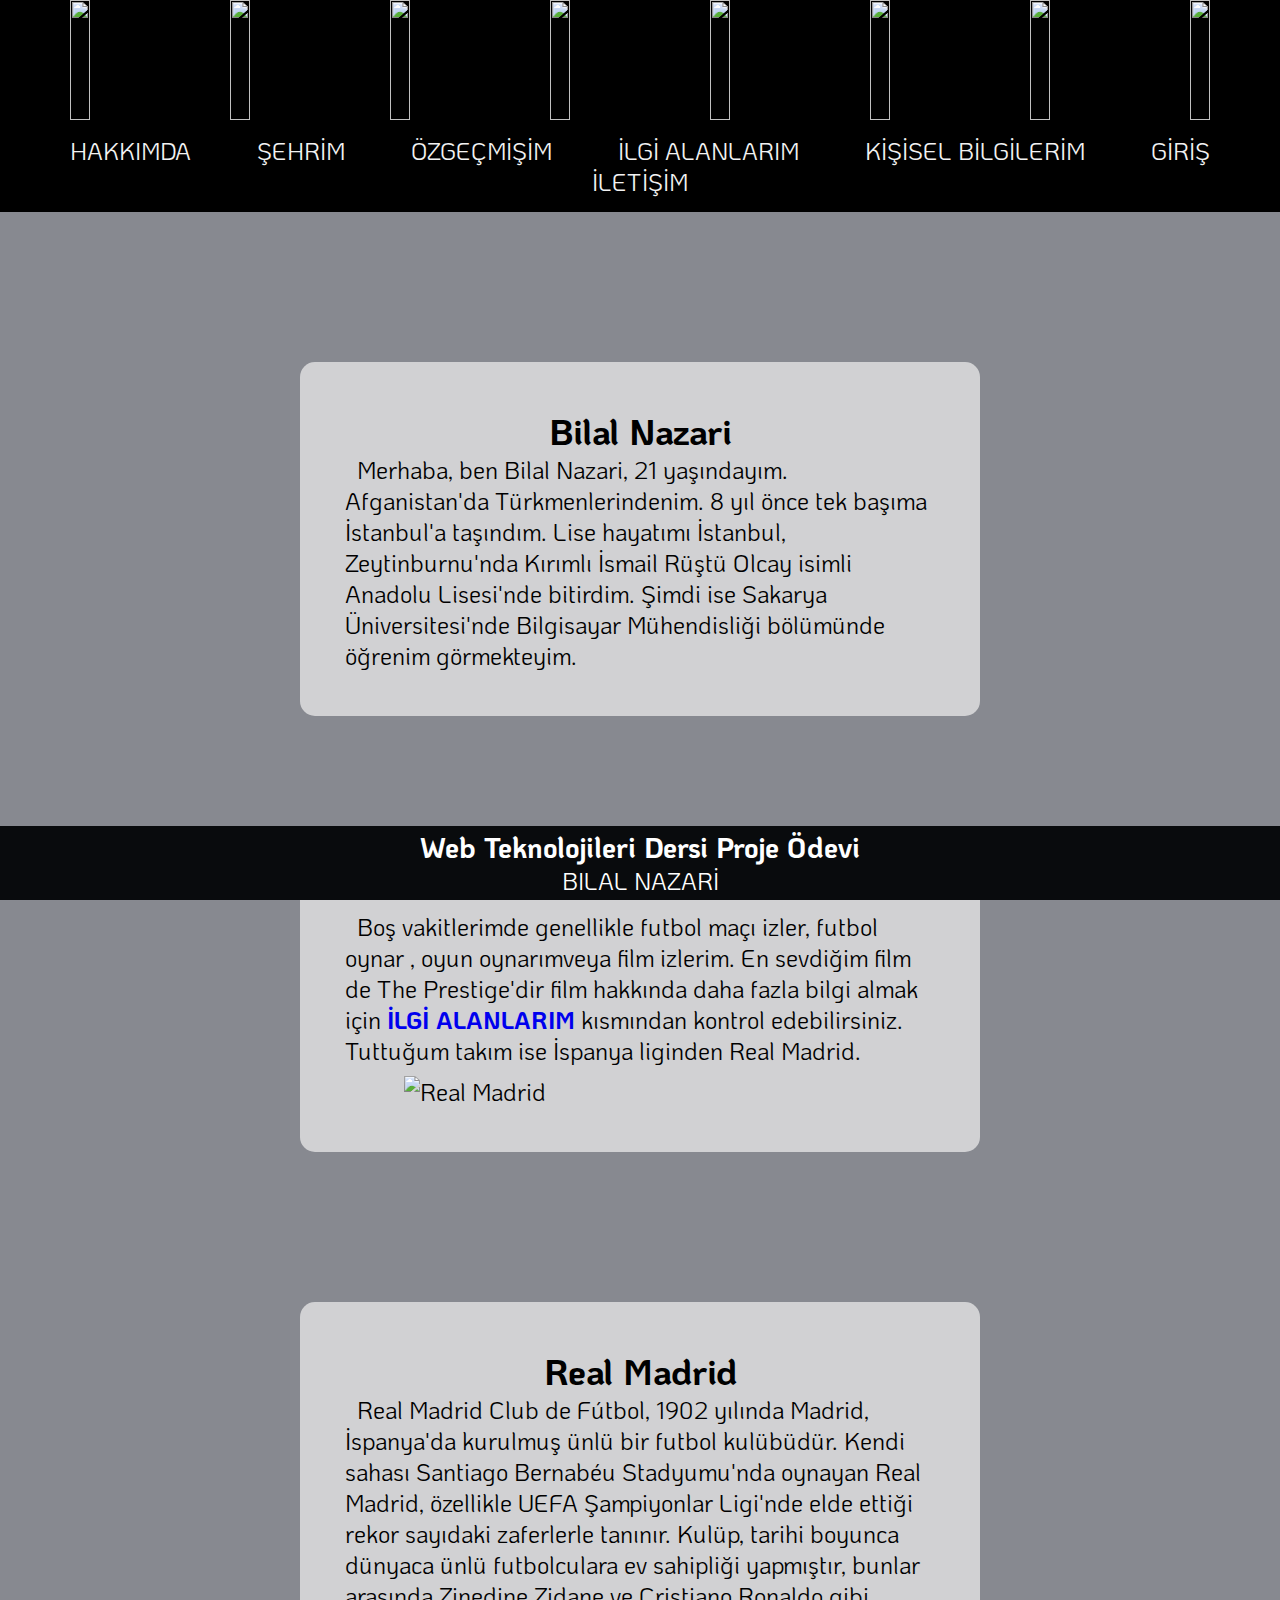
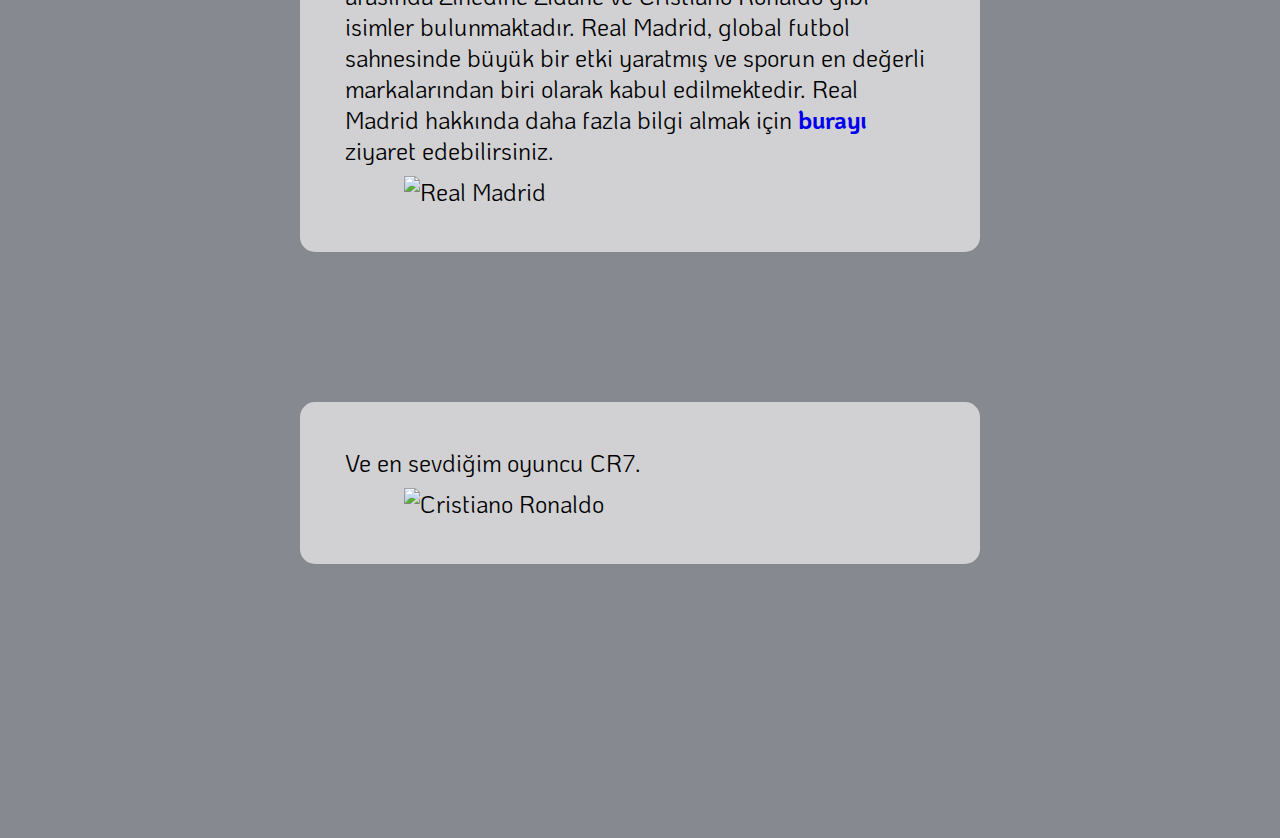
==== index.html @ f86d73aa "Add files via upload" ====
<!DOCTYPE html>
<html lang="tr">

<head>
    <meta charset="UTF-8">
    <meta http-equiv="X-UA-Compatible" content="IE=edge">
    <meta name="viewport" content="width=device-width, initial-scale=1.0">
    <link rel="stylesheet" href="main.css">
    <link rel="preconnect" href="https://fonts.gstatic.com">
    <link href="https://fonts.googleapis.com/css2?family=KoHo&display=swap" rel="stylesheet">
    <title>Hakkında</title>
</head>

<body>
    <header>
        <div>
            <div> <img src="resimler/galatakulesi.jpg" alt=""></div>
            <div><img src="resimler/dolmabahce.jpg" alt=""></div>
            <div> <img src="resimler/bogazkoprusu.jpg" alt=""></div>
            <div> <img src="resimler/kapalicarsi.jpg" alt=""></div>
            <div><img src="resimler/kızkulesi.jpg" alt=""></div>
            <div><img src="resimler/ayasofya.jpg" alt=""></div>
            <div> <img src="resimler/sultanahmet.jpg" alt=""></div>
            <div><img src="resimler/topkapısarayı.jpg" alt=""></div>
        </div>
        <div class="clear"></div>
        <div style="padding: 1rem;">
            <a class="baslik" href="index.html">HAKKIMDA</a>
            <a class="baslik" href="Şehrimiz.html">ŞEHRİM</a>
            <a class="baslik" href="Özgeçmişim.html">ÖZGEÇMİŞİM</a>
            <a class="baslik" href="İlgiAlanlarım.html">İLGİ ALANLARIM</a>
            <a class="baslik" href="KişiselBilgilerim.html">KİŞİSEL BİLGİLERİM</a>
            <a class="baslik" href="login.html">GİRİŞ</a>
            <a class="baslik" href="iletişi.html">İLETİŞİM</a>
        </div>
    </header>

    <section id="section">
        <div class="content">
            <h2>Bilal Nazari</h2>
            <p>
                &nbsp Merhaba, ben Bilal Nazari, 21 yaşındayım. Afganistan'da Türkmenlerindenim. 8 yıl önce tek başıma İstanbul'a taşındım.
                Lise hayatımı İstanbul, Zeytinburnu'nda Kırımlı İsmail Rüştü Olcay isimli Anadolu Lisesi'nde bitirdim.
                Şimdi ise Sakarya Üniversitesi'nde Bilgisayar Mühendisliği bölümünde öğrenim görmekteyim.
            </p>
        </div>
        <div class="content">
            <p>
                &nbsp Boş vakitlerimde genellikle futbol maçı izler, futbol oynar , oyun oynarımveya film izlerim.
                En sevdiğim film de The Prestige'dir film hakkında daha fazla bilgi almak için <a class="başlik" href="İlgiAlanlarım.html" style="text-decoration: none;"> <b>İLGİ ALANLARIM</b> </a> kısmından kontrol edebilirsiniz.
               Tuttuğum takım ise İspanya liginden Real Madrid.
            </p>
            <img src="resimler/RealMadrid.png" alt="Real Madrid" class="resim">
        </div>
        <div class="content">
            <h2>Real Madrid</h2>
            <p>
                &nbsp Real Madrid Club de Fútbol, 1902 yılında Madrid, İspanya'da kurulmuş ünlü bir futbol kulübüdür.
                 Kendi sahası Santiago Bernabéu Stadyumu'nda oynayan Real Madrid, özellikle UEFA Şampiyonlar Ligi'nde elde ettiği rekor sayıdaki zaferlerle tanınır. 
                 Kulüp, tarihi boyunca dünyaca ünlü futbolculara ev sahipliği yapmıştır, bunlar arasında Zinedine Zidane ve Cristiano Ronaldo gibi isimler bulunmaktadır. 
                 Real Madrid, global futbol sahnesinde büyük bir etki yaratmış ve sporun en değerli markalarından biri olarak kabul edilmektedir.
                Real Madrid hakkında daha fazla bilgi almak için <a href="https://www.realmadrid.com/es-ES" style="text-decoration: none;" target="_blank"><b>burayı</b></a> ziyaret edebilirsiniz.
            </p>
            <img src="resimler/Real Madrid2.webp" alt="Real Madrid" class="resim">
        </div>
        <div class="content">
            <p>
                Ve en sevdiğim oyuncu CR7.
            </p>
            <img src="resimler/C.Ronaldo.jpg" alt="Cristiano Ronaldo" class="resim">
        </div><br><br><br><br>
    </section>

    <footer>
        <h3>Web Teknolojileri Dersi Proje Ödevi</h3>
        <div>BILAL NAZARİ</div>
    </footer>
</body>

</html>
---- main.css ----
*
{
    margin: 0;
    padding: 0;
    box-sizing: border-box;
}
html
{
    font-size: 15px;
}
body
{
    font-family: 'KoHo', sans-serif;
    font-size: 1.6rem;
    background-color: #5c5e68bb !important;
    background-image: url(Resimler/İstanbul.jpg);
    background-repeat: no-repeat;
    background-size: cover;
    background-attachment: fixed;
}

header img
{ 
    float: left;
    width: 12.5%;
    height: 8rem; 
}
img.baslik
{
    width: 100%;
    height: auto;
    float: left;
}
.clear
{ 
    clear: both;
}
header
{
    width: 100%;
    font-size: 1.6rem;
    text-align: center;
    background-color: #000000;
}
 a.baslik
 {
    padding: 2rem;
    text-decoration: none;
    color: rgb(242, 242, 242);
    transition: all .4s;
 }
 a.baslik:hover
 {
    color: #18bc9c;
 }
h2
{
    text-align: center;
}
.film
{
    font-size: larger;
    margin: 10rem 30rem 10rem;
    background-color: rgb(44, 62, 80, 0.75);
    padding: 4rem;
    border-radius: 1rem;
    color: bisque;
}
.resim
{
    margin: 0 auto;
    display: block;
    width: 50%;
    height: auto;
}
.image
{
    padding: 1rem;
    max-width: 100%;
    height: auto;
}


.content {
    background-color: rgb(234, 234, 234, 0.75);
    margin: 10rem 20rem 10rem;
    padding: 3rem;
    border-radius: 1rem;
}

.resim {
    width: 80%; 
    height: auto;
    margin-top: 10px; 
}

footer {
    padding: 0.25rem;
    background-color: #090b0d;
    text-align: center;
    color: #ffffff;
    position: fixed;
    bottom: 0;
    right: 0;
    left: 0;
}
/* login formu stili */
#login-section {
    background-color: rgba(234, 234, 234, 0.75); /* Beyaz arka plan, yarı saydam */
    margin: 10rem 20rem 10rem;
    padding: 3rem;
    border-radius: 1rem;
}

#login-form div {
    margin-bottom: 1.5rem; /* Giriş alanları arasında boşluk */
}

#login-form label {
    display: block;
    margin-bottom: 0.5rem;
    font-weight: bold;
    color: #333; /* Yazı rengi */
}

#login-form input {
    width: 100%;
    padding: 0.8rem;
    border: 1px solid #ccc;
    border-radius: 0.4rem;
    font-size: 1rem;
}

#login-form button {
    display: block;
    width: 50%;
    padding: 1rem;
    background-color: #18bc9c;
    color: white;
    border: none;
    border-radius: 0.4rem;
    font-size: 1rem;
    cursor: pointer;
    transition: background-color 0.3s ease;
}


#login-form button:hover {
    background-color: #138f75;
}

#login-message {
    margin-top: 1rem;
    font-size: 1.2rem;
    text-align: center;
    font-weight: bold;
}
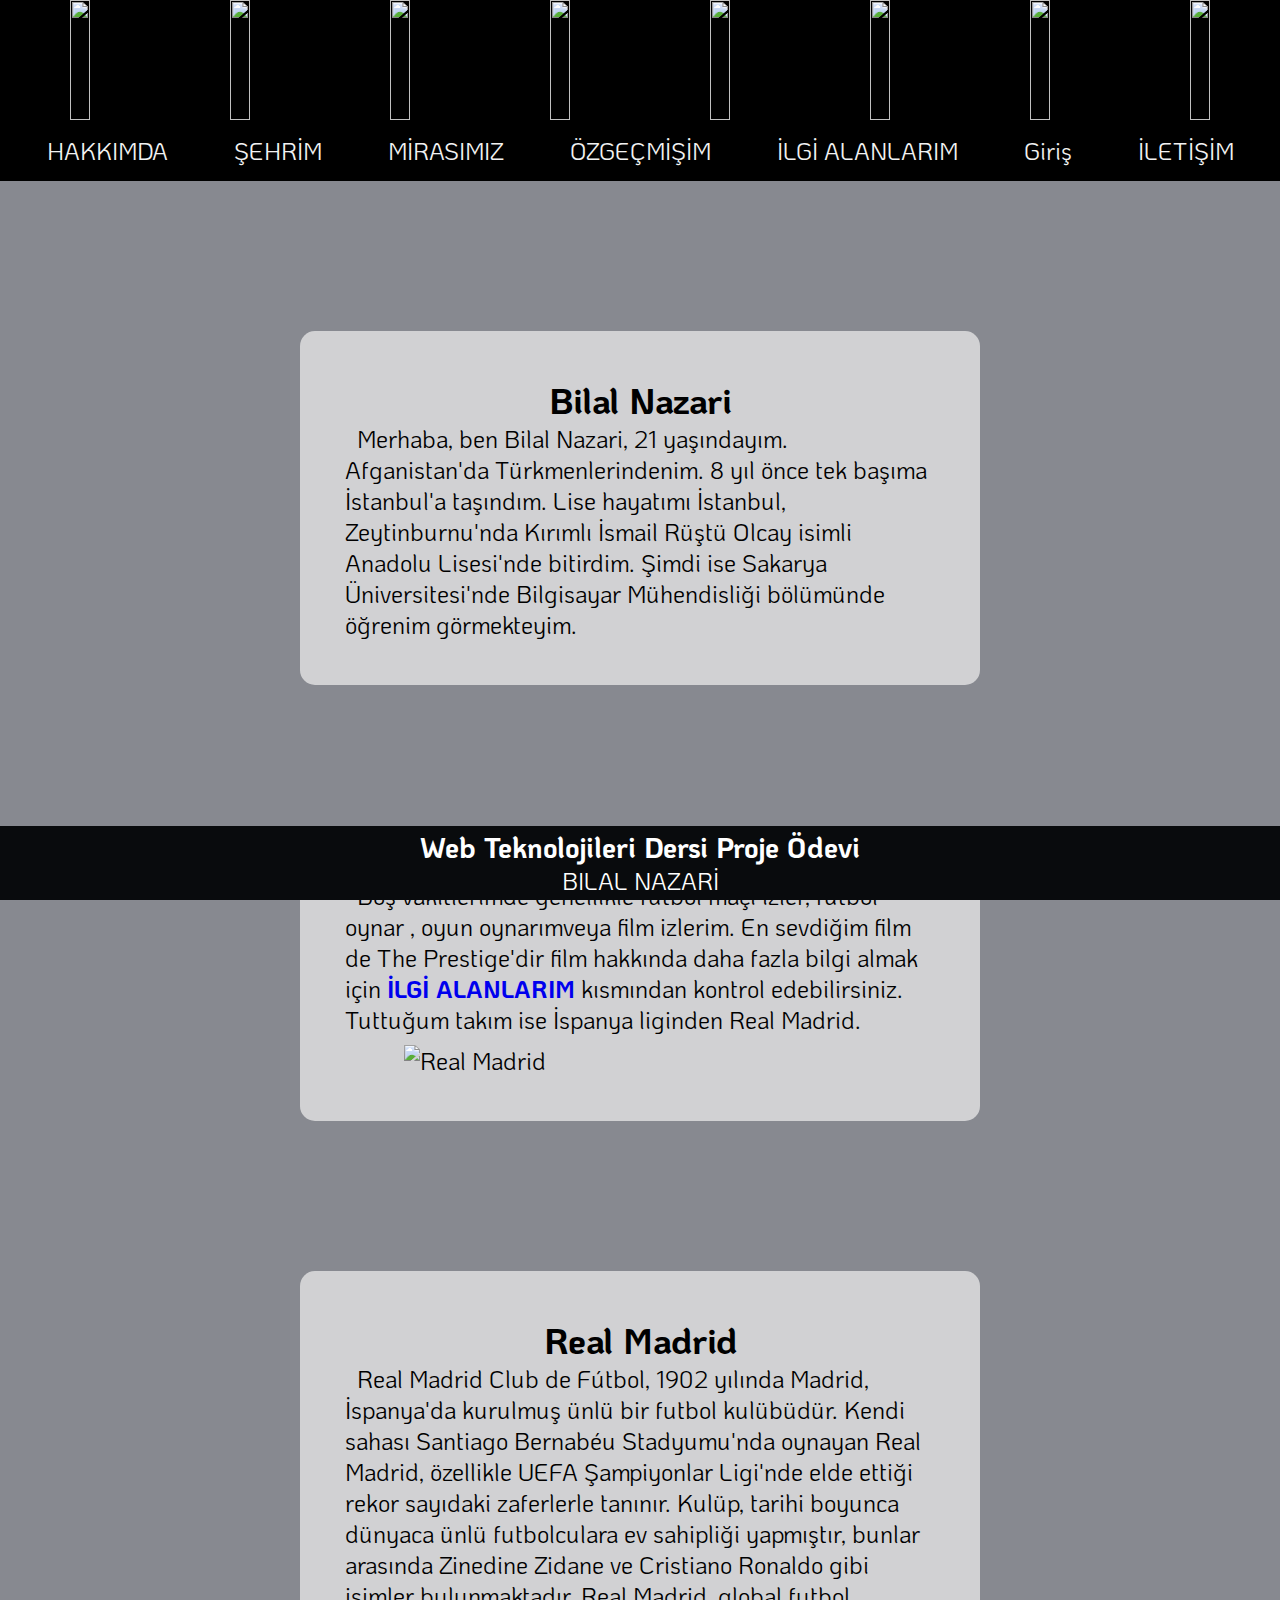
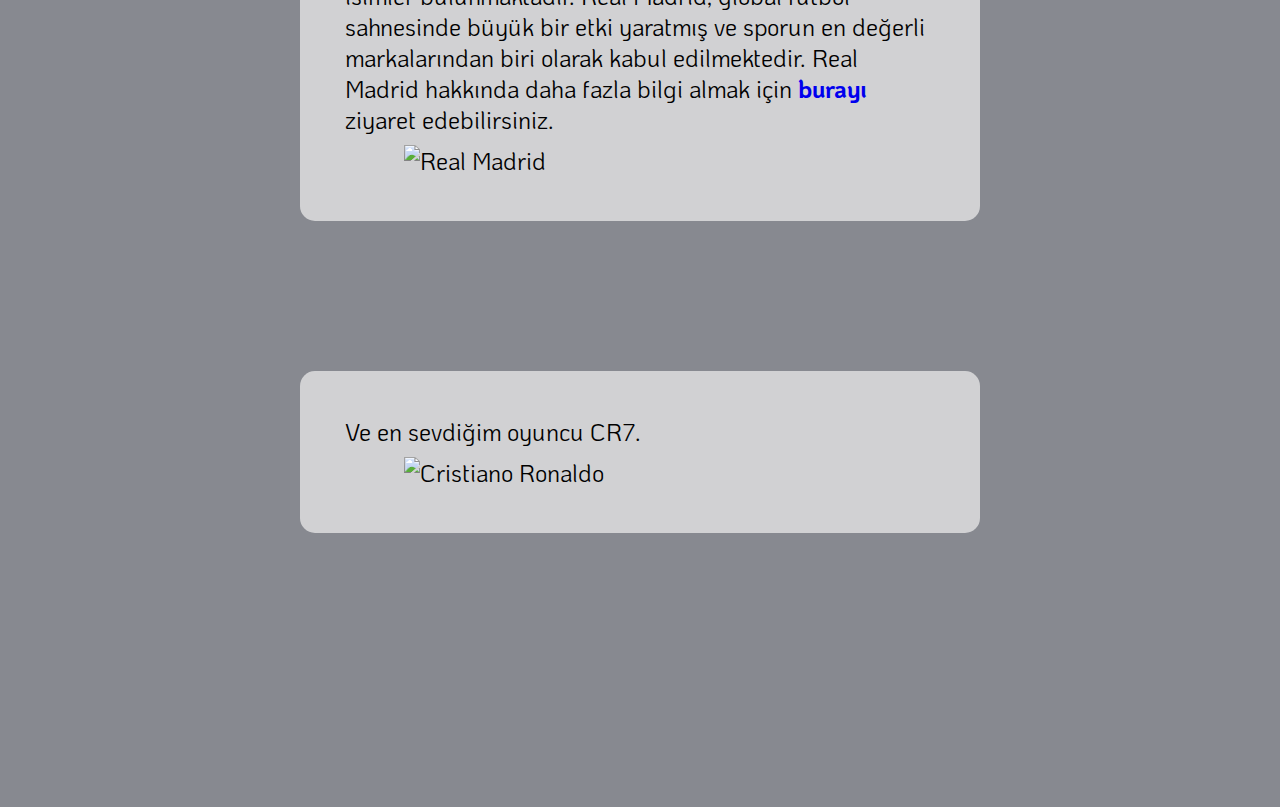
==== commit c2d8f533: "Add files via upload" ====
--- a/index.html
+++ b/index.html
@@ -27,10 +27,10 @@
         <div style="padding: 1rem;">
             <a class="baslik" href="index.html">HAKKIMDA</a>
             <a class="baslik" href="Şehrimiz.html">ŞEHRİM</a>
+            <a class="baslik" href="Mirasımız.html">MİRASIMIZ</a>
             <a class="baslik" href="Özgeçmişim.html">ÖZGEÇMİŞİM</a>
             <a class="baslik" href="İlgiAlanlarım.html">İLGİ ALANLARIM</a>
-            <a class="baslik" href="KişiselBilgilerim.html">KİŞİSEL BİLGİLERİM</a>
-            <a class="baslik" href="login.html">GİRİŞ</a>
+            <a class="baslik" href="login.html">Giriş</a>
             <a class="baslik" href="iletişi.html">İLETİŞİM</a>
         </div>
     </header>
